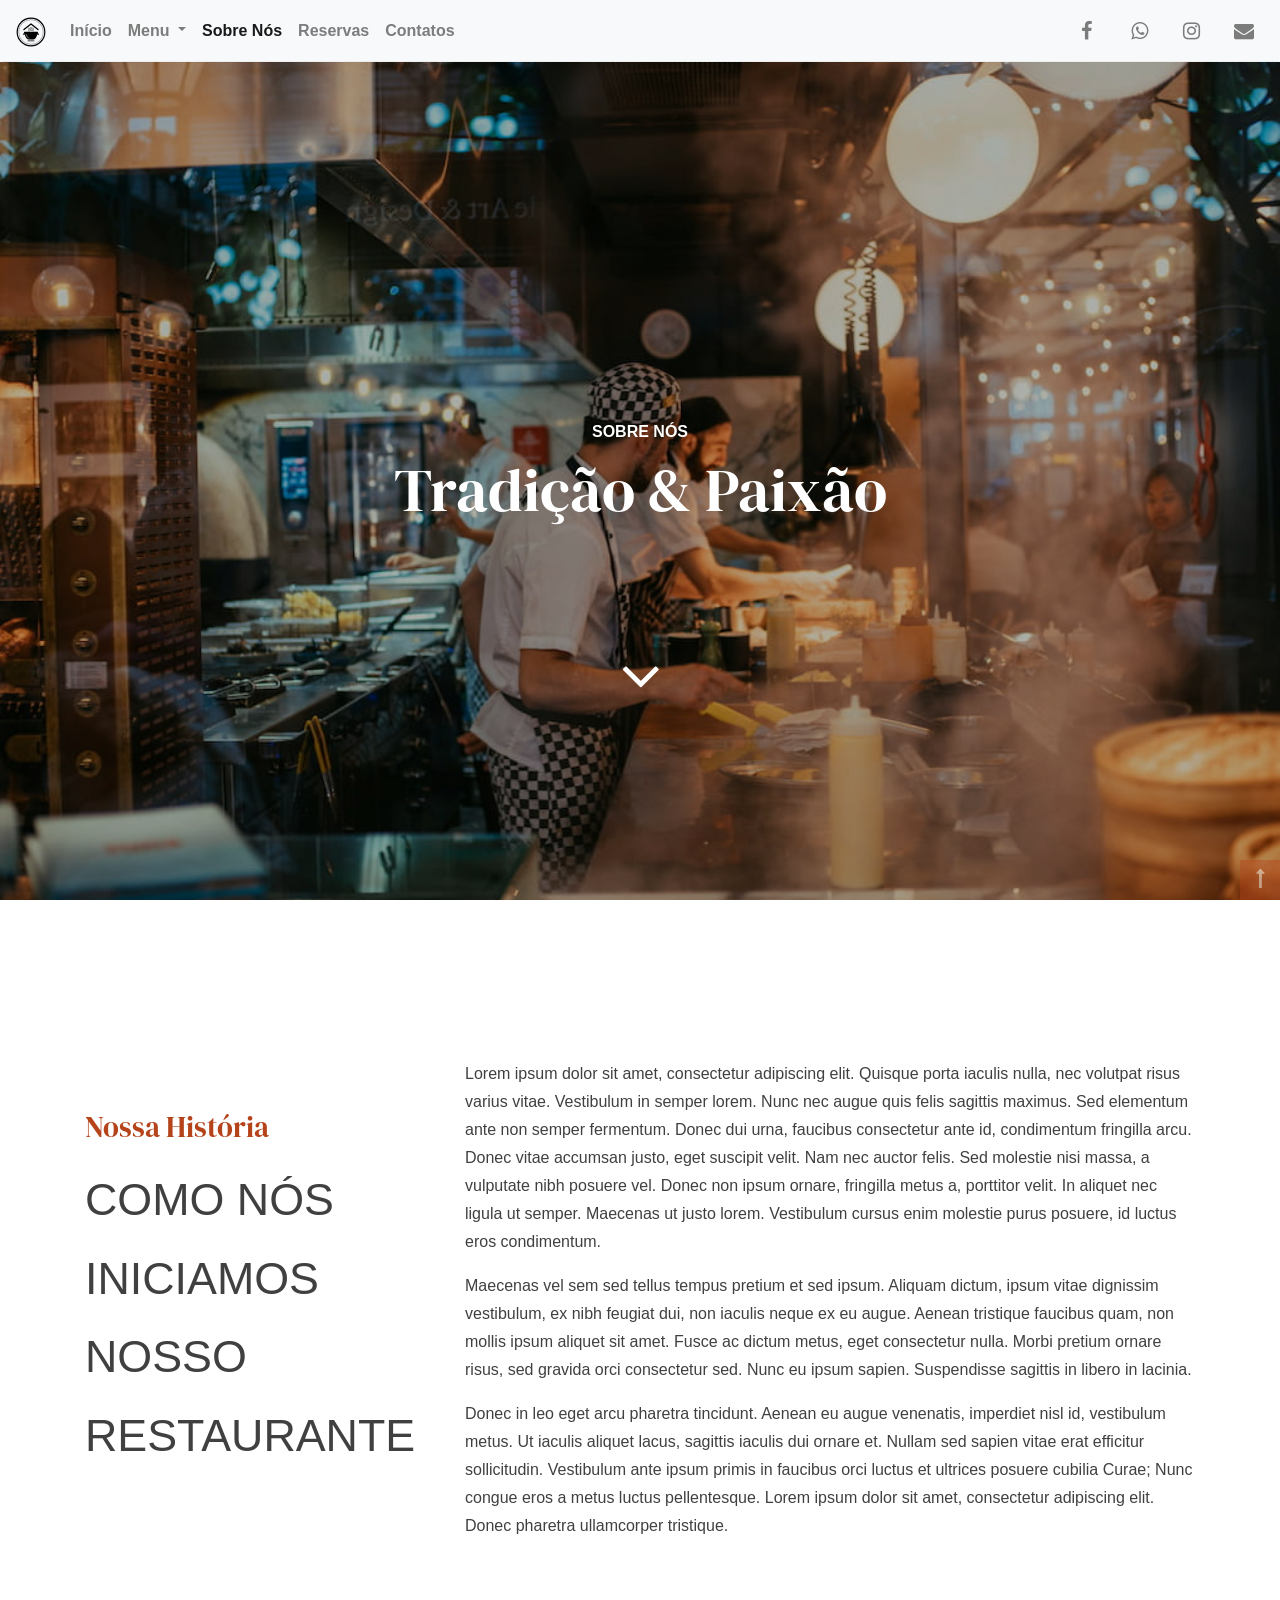
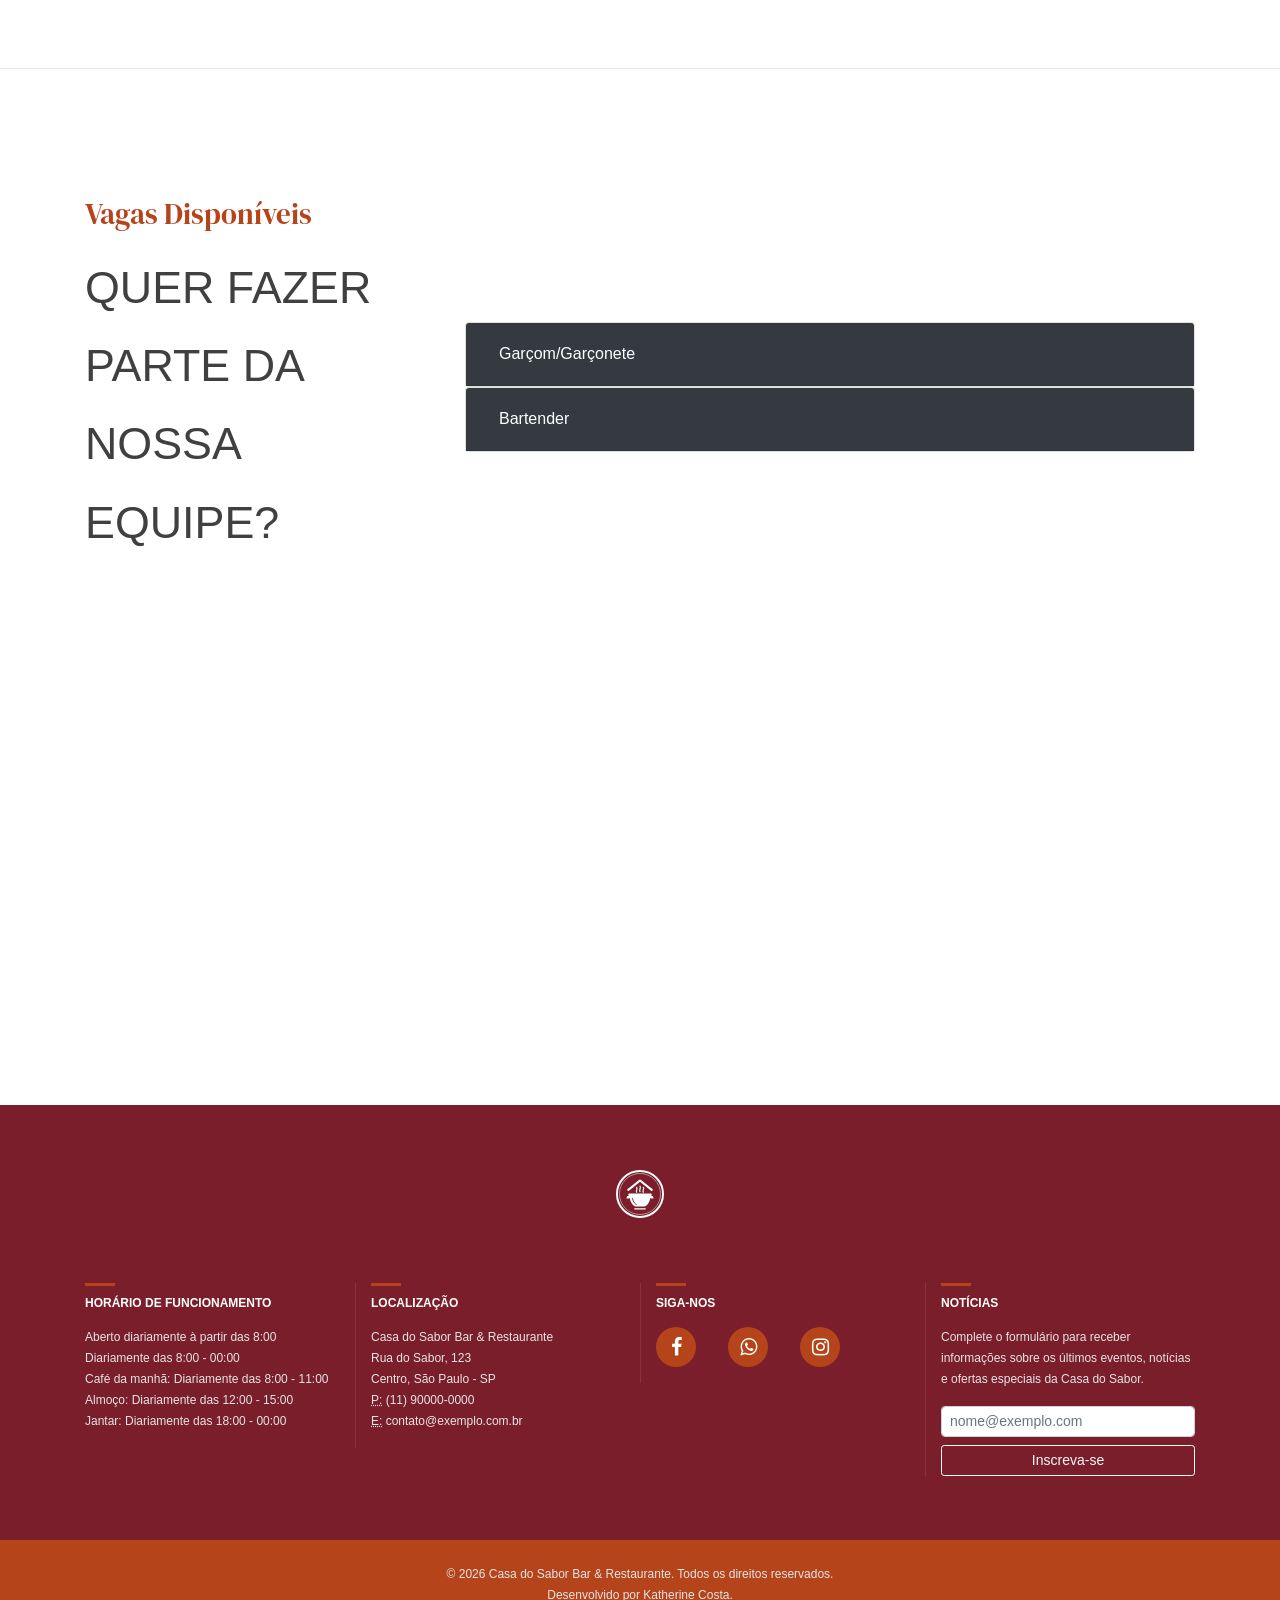
==== pages/about.html @ 22d13a18 "Adding Website Files" ====
<!doctype html>
<html lang="en">
  <head>
    <!-- Required meta tags -->
    <meta charset="utf-8">
    <meta name="viewport" content="width=device-width, initial-scale=1, shrink-to-fit=no">
    <title>Casa do Sabor Bar &amp; Restaurante </title>
    <!-- Web app manifest -->
    <link rel='manifest' href='../manifest.json'>
    <!-- Favicon -->
    <link rel="icon" type="image/png" sizes="32x32" href="../media/brand/favicon-32x32.png">
    <link rel="icon" type="image/svg+xml" href="../media/brand/favicon.svg">
    <link rel="apple-touch-icon" href="../media/brand/apple-touch-icon.png">
    <!-- Font Awesome -->
    <link rel="stylesheet" href="https://cdnjs.cloudflare.com/ajax/libs/font-awesome/4.7.0/css/font-awesome.min.css">
    <!-- Google Fonts -->
    <link href="https://fonts.googleapis.com/css?family=DM+Serif+Display" rel="stylesheet">
    <!-- Bootstrap -->
    <link rel="stylesheet" href="../css/bootstrap.css">
    <!-- Animate.css -->
    <link rel="stylesheet" href="../css/animate.css">
    <!-- Default stylesheet -->
    <link rel="stylesheet" href="../css/main.css">
  </head>
  <body id="top">
    <header>
      <!-- NAVBAR -->
      <nav class="navbar navbar-expand-lg navbar-light bg-light fixed-top">
        <a class="navbar-brand animated pulse" href="../index.html">
          <img src="../media/brand/logo-dark.svg" width="30" height="30" alt="Logo">
        </a>
        <button class="navbar-toggler" type="button" data-toggle="collapse" data-target="#navbarNav" aria-controls="navbarNav" aria-expanded="false" aria-label="Toggle navigation">
          <span class="navbar-toggler-icon"></span>
        </button>
        <div class="collapse navbar-collapse text-center" id="navbarNav">
          <ul class="navbar-nav">
            <li class="nav-item">
              <a class="nav-link" href="../index.html">Início <span class="sr-only">(current)</span></a>
            </li>
            <li class="nav-item dropdown">
              <a class="nav-link dropdown-toggle" href="food.html" id="navbarDropdown" role="button" data-toggle="dropdown" aria-haspopup="true" aria-expanded="false">
                Menu
              </a>
              <div class="dropdown-menu text-center text-lg-left" aria-labelledby="navbarDropdown">
                <a class="dropdown-item" href="food.html">Comidas</a>
                <a class="dropdown-item" href="desserts.html">Sobremesas</a>
                <a class="dropdown-item" href="drinks.html">Bebidas</a>
              </div>
            </li>
            <li class="nav-item active">
              <a class="nav-link" href="about.html">Sobre Nós</a>
            </li>
            <li class="nav-item">
              <a class="nav-link" href="reservations.html">Reservas</a>
            </li>
            <li class="nav-item">
              <a class="nav-link" href="contact.html">Contatos</a>
            </li>
          </ul>
          <div class="ml-auto">
            <a class="nav-social mr-2" href="#"><i class="fa fa-facebook" aria-hidden="true"></i></a>
            <a class="nav-social mr-2" href="#"><i class="fa fa-whatsapp" aria-hidden="true"></i></a>
            <a class="nav-social mr-2" href="#"><i class="fa fa-instagram" aria-hidden="true"></i></a>
            <a class="nav-social" href="mailto:contato@exemplo.com.br"><i class="fa fa-envelope" aria-hidden="true"></i></a>
          </div>
        </div>
      </nav>
    </header>
    <main class="about-main">
      <div class="jumbotron about-jumbotron dark-overlay text-white">
        <img
          sizes="(max-width: 2560px) 100vw, 2560px"
          src="../media/backgrounds/staff.jpg"
          alt=""
          class="about-jumbotron-bg">
        <div class="about-jumbotron-caption">
          <h1 id="title-1" class="special-title-1">SOBRE NÓS</h1>
          <h2 id="title-2" class="special-title-2">Tradição &amp; Paixão</h2>
          <a class="about-arrow animated bounce smooth-scroll" href="#about-history" aria-label="our history"><i class="fa fa-angle-down" aria-hidden="true"></i></a>
        </div>
      </div>
      <div id="about-history" class="container about-history">
        <div class="row d-flex align-items-center">
          <div class="col-md-4 about-history-title">
            <h3>Nossa História</h3>
            <p>COMO NÓS INICIAMOS NOSSO RESTAURANTE</p>
          </div>
          <div id="history-description" class="col-md-8">
            <p>
              Lorem ipsum dolor sit amet, consectetur adipiscing elit. Quisque porta iaculis nulla, nec volutpat risus varius vitae. Vestibulum in semper lorem. Nunc nec augue quis felis sagittis maximus. Sed elementum ante non semper fermentum. Donec dui urna, faucibus consectetur ante id, condimentum fringilla arcu. Donec vitae accumsan justo, eget suscipit velit. Nam nec auctor felis. Sed molestie nisi massa, a vulputate nibh posuere vel. Donec non ipsum ornare, fringilla metus a, porttitor velit. In aliquet nec ligula ut semper. Maecenas ut justo lorem. Vestibulum cursus enim molestie purus posuere, id luctus eros condimentum.
            </p>
            <p>
              Maecenas vel sem sed tellus tempus pretium et sed ipsum. Aliquam dictum, ipsum vitae dignissim vestibulum, ex nibh feugiat dui, non iaculis neque ex eu augue. Aenean tristique faucibus quam, non mollis ipsum aliquet sit amet. Fusce ac dictum metus, eget consectetur nulla. Morbi pretium ornare risus, sed gravida orci consectetur sed. Nunc eu ipsum sapien. Suspendisse sagittis in libero in lacinia.
            </p>
            <p class="mb-0">
              Donec in leo eget arcu pharetra tincidunt. Aenean eu augue venenatis, imperdiet nisl id, vestibulum metus. Ut iaculis aliquet lacus, sagittis iaculis dui ornare et. Nullam sed sapien vitae erat efficitur sollicitudin. Vestibulum ante ipsum primis in faucibus orci luctus et ultrices posuere cubilia Curae; Nunc congue eros a metus luctus pellentesque. Lorem ipsum dolor sit amet, consectetur adipiscing elit. Donec pharetra ullamcorper tristique.
            </p>
          </div>
        </div>
      </div>
      <hr class="about-horizontal-rule">
      <div class="container about-job-openings">
        <div class="row d-flex align-items-center">
          <div class="col-md-4 about-job-openings-title">
            <h3>Vagas Disponíveis</h3>
            <p>QUER FAZER PARTE DA NOSSA EQUIPE?</p>
          </div>
          <div id="job-description" class="col-md-8">
            <div id="accordion">
              <div class="card">
                <div class="card-header bg-dark" id="headingOne">
                  <h5 class="mb-0">
                    <button class="btn btn-link text-white" data-toggle="collapse" data-target="#collapseOne" aria-expanded="true" aria-controls="collapseOne">
                      Garçom/Garçonete
                    </button>
                  </h5>
                </div>
                <div id="collapseOne" class="collapse" aria-labelledby="headingOne" data-parent="#accordion">
                  <div class="card-body">
                    <h5>Responsabilidades</h5>
                    <ul>
                      <li>Recebe os pedidos de refeições dos residentes e serve as refeições de forma correta e eficiente.</li>
                      <li>Entrega pratos aos quartos dos residentes doentes.</li>
                      <li>Prepara as mesas com toalhas e talheres.</li>
                      <li>Reabastece temperos e recipientes de sal e pimenta.</li>
                      <li>Prepara e mantém o balcão de saladas e sobremesas abastecido.</li>
                      <li>Limpa as mesas e cadeiras da sala de refeições e aspira o ambiente.</li>
                      <li>Pode realizar outras tarefas conforme necessário.</li>
                    </ul>
                    <h5>Qualificações</h5>
                    <ul>
                      <li>Graduação no ensino médio ou equivalente.</li>
                      <li>Experiência semelhante é preferível.</li>
                      <li>A capacidade de trabalhar em um ambiente de equipe e trabalhar em turnos flexíveis.</li>
                      <li>Boas habilidades de comunicação e escuta.</li>
                      <li>Habilidade para levantar um mínimo de 15 quilos e permanecer em pé por longos períodos de tempo.</li>
                    </ul>
                  </div>
                </div>
              </div>
              <div class="card">
                <div class="card-header bg-dark" id="headingTwo">
                  <h5 class="mb-0">
                    <button class="btn btn-link text-white collapsed" data-toggle="collapse" data-target="#collapseTwo" aria-expanded="false" aria-controls="collapseTwo">
                      Bartender
                    </button>
                  </h5>
                </div>
                <div id="collapseTwo" class="collapse" aria-labelledby="headingTwo" data-parent="#accordion">
                  <div class="card-body">
                    <h5>Responsabilidades</h5>
                    <ul>
                      <li>Mistura ingredientes como bebidas alcoólicas, refrigerantes, água e sucos de frutas para preparar bebidas alcoólicas e não alcoólicas (30%*).</li>
                      <li>Interage verbalmente com todos os clientes do bar, proporcionando um ambiente amigável e descontraído (20%*).</li>
                      <li>Serve alimentos e bebidas a todos os clientes do bar (15%*).</li>
                      <li>Realiza as tarefas de apoio designadas para a abertura e o fechamento do bar (15%*).</li>
                      <li>Corta frutas e vegetais utilizados como guarnições para as bebidas (5%*).</li>
                      <li>Apresenta as contas aos clientes do bar, fornece o troco correto e/ou realiza as transações necessárias com cartões de pagamento (5%*).</li>
                      <li>Processa os pedidos de alimentos dos funcionários e/ou gerentes (5%*).</li>
                      <li>Encaminha os pedidos de alimentos para a cozinha por meio do sistema informatizado de registro e ponto de venda (5%).</li>
                    </ul>
                    <h5>Qualificações</h5>
                    <ul>
                      <li>Capaz de operar liquidificadores, máquinas de bebidas congeladas e outros equipamentos de bar.</li>
                      <li>Permanece em pé durante todo o turno de trabalho.</li>
                      <li>Capaz de limpar mesas, pernas de mesas, coletar detritos do chão e limpar assentos de mesa em todas as áreas do restaurante.</li>
                      <li>Transporta prateleiras e caixas de vidro com até 15kg (como uma caixa de cerveja) até 15 vezes por turno.</li>
                      <li>Leitura, escrita, matemática básica e habilidades de comunicação verbal são necessárias.</li>
                    </ul>
                  </div>
                </div>
              </div>
            </div>
          </div>
        </div>
      </div>
      
      <!-- GOOGLE MAP -->
      <div id="googleMapContainer" class="homepage-google-map">
        <iframe title="Our location on Google My Maps" class="google-map" src="https://www.google.com/maps/embed?pb=!1m18!1m12!1m3!1d14630.61202062715!2d-46.64863273233676!3d-23.544979639628664!2m3!1f0!2f0!3f0!3m2!1i1024!2i768!4f13.1!3m3!1m2!1s0x94ce5853d96a1441%3A0xebba5cad95ff31bb!2sZona%20Central%20de%20S%C3%A3o%20Paulo%20-%20Rep%C3%BAblica%2C%20S%C3%A3o%20Paulo%20-%20SP%2C%2001037-010!5e0!3m2!1spt-BR!2sbr!4v1790630411864!5m2!1spt-BR!2sbr"></iframe>
      </div>

    </main>

    <footer class="page-footer">
      <div class="container">
        <a class="navbar-brand animated pulse d-block text-center m-0 p-0" href="#">
          <img src="../media/brand/logo-light.svg" width="50" height="50" alt="Logo">
        </a>
        <div class="row">
          <div class="col-md-3">
            <h5 class="page-footer-title">HORÁRIO DE FUNCIONAMENTO</h5>
            <p class="mb-0">Aberto diariamente à partir das 8:00</p> 
            <p class="mb-0">Diariamente das 8:00 - 00:00</p> 
            <p class="mb-0">Café da manhã: Diariamente das 8:00 - 11:00</p> 
            <p class="mb-0">Almoço: Diariamente das 12:00 - 15:00</p>
            <p>Jantar: Diariamente das 18:00 - 00:00</p>
          </div>
          <div class="col-md-3 h-100 border-left-custom">
            <h5 class="page-footer-title mt-3 mt-md-0">LOCALIZAÇÃO</h5>
            <address>
              Casa do Sabor Bar &amp; Restaurante<br>
              Rua do Sabor, 123<br>
              Centro, São Paulo - SP<br>
              <abbr title="Phone">P:</abbr> (11) 90000-0000<br>
              <abbr title="Email">E:</abbr> contato@exemplo.com.br
            </address>
          </div>
          <div class="col-md-3 h-100 border-left-custom">
            <h5 class="page-footer-title mt-3 mt-md-0">SIGA-NOS</h5>
            <div class="mb-3">
              <a class="footer-social" href="#" aria-label="facebook"><i class="fa fa-facebook" aria-hidden="true"></i></a>
              <a class="footer-social" href="#" aria-label="whatsapp"><i class="fa fa-whatsapp" aria-hidden="true"></i></a>
              <a class="footer-social" href="#" aria-label="instagram"><i class="fa fa-instagram" aria-hidden="true"></i></a>
            </div>
          </div>
          <div class="col-md-3 h-100 border-left-custom">
            <h5 class="page-footer-title mt-3 mt-md-0">NOTÍCIAS</h5>
            <p>
              Complete o formulário para receber informações sobre os últimos eventos,
              notícias e ofertas especiais da Casa do Sabor.
            </p>
            <form id="newsletter-form">
              <label class="sr-only" for="formEmail">E-mail</label>
              <input type="email" class="form-control form-control-sm rounded" id="formEmail" placeholder="nome@exemplo.com">
              <button type="submit" class="btn btn-sm btn-outline-light btn-block mt-2">Inscreva-se</button>
            </form>
          </div>
        </div>
      </div>
      <div class="page-footer-copyright container-fluid text-center">
        © 2026 Casa do Sabor Bar &amp; Restaurante. Todos os direitos reservados.<br>
        Desenvolvido por Katherine Costa.
      </div>
    </footer>
    <a id="back-to-top" class="back-to-top smooth-scroll" href="#top">
      <i class="fa fa-long-arrow-up" aria-hidden="true"></i>
    </a>
    <!-- jQuery -->
    <script
      src="https://code.jquery.com/jquery-3.3.1.min.js"
      integrity="sha256-FgpCb/KJQlLNfOu91ta32o/NMZxltwRo8QtmkMRdAu8="
      crossorigin="anonymous">
    </script>
    <!-- Bootstrap -->
    <script 
      src="https://maxcdn.bootstrapcdn.com/bootstrap/4.0.0/js/bootstrap.min.js" 
      integrity="sha384-JZR6Spejh4U02d8jOt6vLEHfe/JQGiRRSQQxSfFWpi1MquVdAyjUar5+76PVCmYl" 
      crossorigin="anonymous">
    </script>
    <script src="../js/site.js"></script>
    <script src="../js/about-animations.js"></script>
  </body>
</html>
---- css/main.css ----
/*
 * GLOBAL
 */
:root { 
  --bg-color: #FFF6E6 !important;
  --main-bg-color: #7B1E2B;
  --secondary-bg-color: #B5441B;
  --secondary-bg-dark: #913616; /* banner fold shade */
  --secondary-bg-darker: #481B0B; /* banner tail shade */
  --highlight: #B5441B; 
  --hover: #8E3414; 
}

html {
  font-size: 1rem;
}

body {
  font-size: 1rem;
  color: #404040;
  line-height: 1.75;
  font-family: -apple-system, BlinkMacSystemFont, "Segoe UI", Roboto, Oxygen-Sans, Ubuntu, Cantarell, "Helvetica Neue", sans-serif;
  font-weight: 400;
  padding-top: 62px;
}

label {
  font-weight: 700;
}

.homepage-google-map {
  height: 400px;
  overflow: hidden;
}

.google-map {
  height: 446px;
  width: 100%;
  position: relative;
  top: -46px;
  pointer-events: none;
  outline: none;
  border: none;
}

.google-map.enable-zoom-scrolling {
  pointer-events: auto;
}

/* Google map sidebar */
#featurecardPanel > div > div > div.qqvbed-tJHJj {
  background-color: var(--highlight) !important;
}

input, textarea {
  border-radius: 0 !important;
}

a, a:hover {
  color: inherit;
}

.back-to-top {
  display: none;
  position: fixed;
  z-index: 1;
  bottom: 0;
  right: 0;
  margin: 0 auto;
  width: 40px;
  height: 40px;
  background-color: var(--highlight);
  transition: all 0.3s ease-in-out;
  opacity: 0.5;
  text-align: center;
  line-height: 40px;
}

.back-to-top:hover {
  background-color: var(--hover);
  opacity: 1;
}

.back-to-top i {
  color: #fff;
  font-size: 20px;
}

/* 
 * HELPER CLASSES
 */

.special-title-1 {
  margin-bottom: .8rem;
  font-size: 1rem;
  font-weight: 700;
}

.special-title-2 {
  font-family: 'DM Serif Display', serif;
  margin-bottom: 2.8rem;
  font-size: 2.8rem;
}

.banner {
  font-size: 18px;
  font-weight: 700;
  color: #fff;
  line-height: 60px;
  position: relative;
  margin: 0 auto;
  display: block;
  width: 235px;
  height: 60px;
  border: 1px solid var(--secondary-bg-dark);
  text-align: center;
  color: #fff;
  background: var(--secondary-bg-color);
  border-radius: 4px;
  box-shadow: 0 0 30px rgba(0,0,0,.15) inset, 0 6px 10px rgba(0,0,0,.15);
}

.banner::before, .banner::after {
  content: '';
  position: absolute;
  z-index: -1;
  left: -37px;
  top: 24px;
  display: block;
  width: 60px;
  height: 0px;
  border: 30px solid var(--secondary-bg-color);
  border-right: 20px solid var(--secondary-bg-darker);
  border-bottom-color: var(--secondary-bg-dark);
  border-left-color: transparent;
  transform: rotate(-5deg);
}

.banner::after {
  left: auto;
  right: -37px;
  border-left: 20px solid var(--secondary-bg-darker);
  border-right: 30px solid transparent;
  transform: rotate(5deg);
}

.box-shadow {
  box-shadow: 0 0.28rem 0.78rem rgba(0, 0, 0, .05);
}

/*
 * NAVBAR
 */

.navbar {
  box-shadow: 0 2px 2px -2px rgba(0,0,0,.2);
}

.nav-link, .dropdown-item {
  font-weight: 700;
}

.dropdown-item.active, .dropdown-item:active {        /* added */
  background-color: var(--highlight);                 /* added: terracotta instead of Bootstrap blue #007bff */
  color: #fff;                                        /* added */
}

/*
 * COVER
 */

 .cover .carousel-item > img {
  min-width: 100%;
  height: calc(100vh - 62px);
  object-fit: cover;
}

.cover .carousel-caption {
  bottom: initial;
  top: 50%;
  transform: translateY(-50%);
  color: #fff;
}

.cover .carousel-caption > a {
  border-radius: 0;
}

.dark-overlay::after {
  content: ' ';
  width: 100%;
  height: 100%;
  background: #000;
  opacity: 0.3;
  position: absolute;
  left: 0;
  top: 0;
}

.brand-title {
  font-family: 'DM Serif Display', serif; /*changed: was 'Federicka the Great', cursive */
  /* font size = min font size + (max font size - min font size) * (100vw - min viewport size) / (max viewport size - min viewport size) */
  font-size: calc(50px + (120 - 50) * (100vw - 320px)/(2560 - 320));
}

.brand-description {
  /* font size = min font size + (max font size - min font size) * (100vw - min viewport size) / (max viewport size - min viewport size) */
  font-size: calc(16px + (40 - 16) * (100vw - 320px)/(2560 - 320));
}

/*
 * HOMEPAGE-MENU
 */
.homepage-menu {
  padding-top: 8rem;
  padding-bottom: 8rem;
}

.homepage-menu-description {
  margin-top: 2.8rem;
}

.homepage-desserts, .homepage-drinks {
  margin-top: 8rem;
}

/* 
 * HOMEPAGE-ABOUT-US
 */

.homepage-about-us {
  overflow: hidden;
  position: relative;
  background-color: var(--main-bg-color); /* changed, its was #001F40 */
}

.homepage-about-us-bg {
  position: absolute;
  top: 0;
  left: 0;
  min-width: 100%;
  object-fit: cover;
  height: 100%;
}

.homepage-about-us-caption {
  text-align: center;
  position: relative;
  margin: 8rem 1rem;
  z-index: 1;
}

.homepage-about-us-description {
  max-width: 50em;
  margin: 0 auto 2.8rem;
}

/* 
 * HOMEPAGE-SPECIALS & EVENTS
 */

.homepage-special-offers {
  padding-top: 8rem;
  padding-bottom: 8rem;
}

.homepage-special-offers .card-img-top {
  aspect-ratio: 3/2;
  object-fit: cover;
}

.card-2, .card-3 {
  margin-top: 2.8rem;
}

.top-right {
  position: absolute;
  top: 8px;
  right: 16px;
}

/* 
 * HOMEPAGE-TESTIMONIALS
 */

.homepage-testimonials {
  overflow: hidden;
  position: relative;
  background-color: var(--main-bg-color); /* changed, it was #001F40 */
  color: #fff;
}

.homepage-testimonials-bg {
  position: absolute;
  top: 0;
  left: 0;
  min-width: 100%;
  object-fit: cover;
  height: 100%;
}

.homepage-testimonials-caption {
  position: relative;
  margin: 8rem 1rem;
  z-index: 1;
}

.homepage-testimonials-caption img.rounded-circle {  
  aspect-ratio: 1 / 1;                               
  object-fit: cover; 
  max-width: 190px;
}
.homepage-testimonials blockquote {
  max-width: 50em;
  margin: 2.8rem auto 0 auto;
}

.homepage-testimonials blockquote footer {
  color: #e6e6e6;
}

.homepage-testimonials blockquote footer a {
  color: #fff;
  text-decoration: underline;
}

.homepage-testimonials blockquote footer a:hover {
  text-decoration: none;
}

/* 
 * FOOTER
 */

.page-footer {  
  color: #E5E5E5;
  padding-top: 4rem;
  font-size: 0.75rem;
  text-align: center;
  background: var(--main-bg-color);
  line-height: 1.75;
}

.page-footer > .container {
  padding-bottom: 4rem;
}

.page-footer .row {
  padding-top: 4rem;
}

.page-footer-title {
  font-size: .75rem;
  font-weight: 700;
  color: #fff;
  margin-bottom: 1rem;
}

.border-left-custom {
  border-left: none;
}

.page-footer-copyright {
  position: relative;
  z-index: 2;
  background: var(--secondary-bg-color);
  padding-top: 1.5rem;
  padding-bottom: 1.5rem;
}

.page-footer a {
  text-decoration: underline;
}

.page-footer a:hover {
  text-decoration: none;
}

/* 
 * NAVBAR SOCIAL
 */

.nav-social {
  display: inline-block;
  width: 40px;
  height: 40px;
  line-height: 43px;
  transition: all 0.3s ease-in-out;
}

.nav-social:hover {
  transform: scale(1.1) rotate(360deg);
}

.nav-social i {
  font-size: 20px;
  transition: all 0.3s ease-in-out;
  color: rgba(0, 0, 0, .5);
}

.nav-social i:hover {
  color: rgba(0, 0, 0, .7);
}

/*
 * FOOTER SOCIAL
 */
.footer-social {
  display: inline-block;
  width: 40px;
  height: 40px;
  background-color: var(--highlight);
  transition: all 0.3s ease-in-out;
  text-align: center;
  line-height: 47px;
  border-radius: 50%;
}

.footer-social:hover {
  background-color: var(--hover);
  transform: scale(1.1) rotate(360deg);
}

.footer-social i {
  color: #fff;
  font-size: 20px;
}

.footer-social:not(:first-child) {
  margin-left: 2.8rem;
}

/* 
 * CONTACT SOCIAL
 */

 .contact-social {
  display: inline-block;
  width: 40px;
  height: 40px;
  line-height: 43px;
}

.contact-social i {
  font-size: 20px;
  color: rgba(255, 255, 255, 1);
  transition: all 0.3s ease-in-out;
}

.contact-social i:hover {
  transform: scale(1.1) rotate(360deg);
}

/* 
 * ABOUT
 */

 .about-jumbotron {
  text-align: center;
  overflow: hidden;
  position: relative;
  background-color: var(--main-bg-color);
  border-radius: 0%;
  height:  calc(100vh - 62px);
}

.about-jumbotron-bg {
  position: absolute;
  top: 0;
  left: 0;
  width: 100%;
  object-fit: cover;
  height: 100%;
  z-index: 0;
}

.about-jumbotron-caption {
  position: absolute;
  z-index: 1;
  top: 50%;
  left: 50%;
  margin-right: -50%;
  transform: translate(-50%, -50%);
}

.about-jumbotron h2 {
  margin-bottom: .8rem;
}

.about-arrow {
  display: inline-block;
  width: 50px;
  height: 50px;
  position: absolute;
  bottom: -160px;
  left: calc(50% - 25px);
}

.about-arrow .fa-angle-down {
  line-height: 50px;
  font-size: 4em !important;
  transition: all 0.3s ease-in-out;
}

.about-history {
  padding-top: 8rem;
  padding-bottom: 8rem;
}

.about-history-title h3, .about-job-openings-title h3 {
  font-family: 'DM Serif Display', serif;
  margin-bottom: 1rem;
  color: var(--highlight);
  font-size: 1.8rem;
}

.about-history-title p, .about-job-openings-title p {
  font-size: 2.8rem;
}

.about-horizontal-rule {
  margin-top: 0;
  margin-bottom: 0;
}

.about-job-openings {
  padding-top: 8rem;
  padding-bottom: 8rem;
}

/* 
 * RESERVATIONS
 */

.reservations-description {
  text-align: center;
  padding-top: 8rem;
  padding-bottom: 8rem;
  max-width: 50em;
}

.reservations-form {
  overflow: hidden;
  position: relative;
  background-color: var(--main-bg-color);
}

.reservations-form-bg {
  position: absolute;
  top: 0;
  left: 0;
  min-width: 100%;
  object-fit: cover;
  height: 100%;
}

.reservations-form > form {
  position: relative;
  z-index: 1;
  color: #fff;
  max-width: 50em;
  margin-top: 0;
  padding-top: 8rem;
  padding-bottom: 8rem;
}

.reservations-form ::placeholder {
  color: #d9d9d9 !important;
}

.reservations-form form {
  max-width: 50em;
  margin: 0 auto;
}

.reservations-form label {
  color: white;
}

.reservations-form input, .reservations-form textarea {
  background: none !important;
  border: 3px solid white !important;
  color: #d9d9d9 !important;
}

.reservations-form input:focus, .reservations-form textarea:focus {   /* added */
  box-shadow: 0 0 0 0.2rem rgba(181, 68, 27, 0.5);                     /* added: terracotta glow */
}
 
/* 
 * CONTACT
 */

.contact-directions {
  text-align: center;
  padding-top: 8rem;
  padding-bottom: 8rem;
  max-width: 50em;
}

.contact-directions > dl > dt:nth-child(3) {
  margin-top: 2.8rem;
}

.contact-horizontal-rule {
  margin-top: 0;
  margin-bottom: 0;
}

.contact-information-wrapper {
  overflow: hidden;
  position: relative;
  background-color: var(--main-bg-color);
}

.contact-information-wrapper-bg {
  position: absolute;
  top: 0;
  left: 0;
  min-width: 100%;
  object-fit: cover;
  height: 100%;
}

.contact-information {
  position: relative;
  z-index: 1;
  color: #fff;
  max-width: 50em;
  margin-top: 0;
  padding-top: 8rem;
  padding-bottom: 8rem;
}

.contact-form ::placeholder {
  color: rgba(255, 255, 255, .7) !important;
}

.contact-form label {
  color: #fff;
}

.contact-form input, .contact-form textarea {
  background: none !important;
  border: 3px solid #fff !important;
  color: rgba(255, 255, 255, 1);
}

.contact-form input:focus, .contact-form textarea:focus {
  color: rgba(255, 255, 255, 1);
  box-shadow: 0 0 0 0.2rem rgba(181, 68, 27, 0.5);   /* added: terracotta glow instead of Bootstrap blue */
}

.contact-details {
  border: none;
  margin-top: 2.8rem;
}

.contact-details h6 {
  font-weight: 700;
}

/*
 * FOOD MENU
 */

.food-jumbotron {
  text-align: center;
  overflow: hidden;
  position: relative;
  background-color: var(--main-bg-color);
  border-radius: 0%;
  height:  calc(100vh - 62px);
}

.food-jumbotron-bg {
  position: absolute;
  top: 0;
  left: 0;
  min-width: 100%;
  object-fit: cover;
  height: 100%;
}

.food-jumbotron-caption {
  position: absolute;
  z-index: 1;
  top: 50%;
  left: 50%;
  margin-right: -50%;
  transform: translate(-50%, -50%);
}

.menu-icon {
  max-width: 45px; 
}

.menu-icon-text {
  display: none;
}

.food-jumbotron h1 {
  margin-bottom: 2.8rem;
}

.food-category {
  padding-top: 8rem;
}

.food-category h2 {
  margin-bottom: 2.8rem;
}

.menu-item {
  padding: 2.8rem 0;
}

.food-image {
  margin-bottom: 2.8rem;
  text-align: center;
}

.food-image img {
  object-fit: cover;
  width: 150px;
  height: 150px; 
}

.food-title {
  font-size: 1rem;
  font-weight: 700;
  margin-bottom: 1rem;
}

.food-title:before {
  position: absolute;
  top: 12px;
  left: 20px;
  right: 20px;
  height: 1px;
  border-top: 2px dotted rgba(0,0,0,1);
  display: block;
  content: '';
}

.food-name {
  position: relative;
  padding-right: 15px;
  background: #fff;
}

.food-price {
  position: relative;
  padding-left: 15px;
  background: #fff;
}

.food-ingredients {
  margin-bottom: 0;
}

.food-horizontal-rule {
  margin: 0;
}

/*
 * DRINKS MENU
 */

.drinks-jumbotron {
  text-align: center;
  overflow: hidden;
  position: relative;
  background-color: var(--main-bg-color);
  border-radius: 0%;
  height:  calc(100vh - 62px);
}

.drinks-jumbotron-bg {
  position: absolute;
  top: 0;
  left: 0;
  min-width: 100%;
  object-fit: cover;
  height: 100%;
}

.drinks-jumbotron-caption {
  position: absolute;
  z-index: 1;
  top: 50%;
  left: 50%;
  margin-right: -50%;
  transform: translate(-50%, -50%);
}

.drinks-jumbotron h1 {
  margin-bottom: 2.8rem;
}

.drinks-descriptions {
  max-width: 50em;
}

.drink-category {
  padding-top: 8rem;
}

.drink-category h2 {
  margin-bottom: 2.8rem;
}

.drink-title {
  font-size: 1rem;
  font-weight: 700;
  margin-bottom: 1rem;
  position: relative;
}

.drink-title:before {
  position: absolute;
  top: 12px;
  left: 20px;
  right: 20px;
  height: 1px;
  border-top: 2px dotted rgba(0,0,0,1);
  display: block;
  content: '';
}

.drink-name {
  position: relative;
  padding-right: 15px;
  background: #fff;
}

.drink-price {
  position: relative;
  padding-left: 15px;
  background: #fff;
}

.drink-ingredients {
  margin-bottom: 0;
}

.drink-horizontal-rule {
  margin: 0;
}

/*
 * DESSERTS MENU
 */

.desserts-jumbotron {
  text-align: center;
  overflow: hidden;
  position: relative;
  background-color: var(--main-bg-color);
  border-radius: 0%;
  height:  calc(100vh - 62px);
}

.desserts-jumbotron-bg {
  position: absolute;
  top: 0;
  left: 0;
  width: 100%;
  object-fit: cover;
  height: 100%;
  z-index: 0;
}

.desserts-jumbotron-caption {
  position: absolute;
  z-index: 1;
  top: 50%;
  left: 50%;
  margin-right: -50%;
  transform: translate(-50%, -50%);
}

.desserts-jumbotron h1 {
  margin-bottom: 0; /* changed, it was 2.8rem */
}

.desserts-descriptions {
  max-width: 50em;
}

.dessert-category {
  padding-top: 8rem;
}

.dessert-category h2 {
  margin-bottom: 2.8rem;
}

.dessert-image img {
  object-fit: cover;
  width: 150px;
  height: 150px; 
}

.dessert-image {
  margin-bottom: 2.8rem;
  text-align: center;
}

.dessert-title {
  font-size: 1rem;
  font-weight: 700;
  margin-bottom: 1rem;
}

.dessert-title:before {
  position: absolute;
  top: 12px;
  left: 20px;
  right: 20px;
  height: 1px;
  border-top: 2px dotted rgba(0,0,0,1);
  display: block;
  content: '';
}

.dessert-name {
  position: relative;
  padding-right: 15px;
  background: #fff;
}

.dessert-price {
  position: relative;
  padding-left: 15px;
  background: #fff;
}

.dessert-ingredients {
  margin-bottom: 0;
}

.dessert-horizontal-rule {
  margin: 0;
}

/*
 * MEDIA QUERIES
 */

/* Small devices (phones, 576px and up) */
@media (min-width: 576px) {
  .menu-icon-text {
    display: block;
  }
}
 
/* Medium devices (tablets, 768px and up) */
@media (min-width: 768px) {
  .homepage-desserts, .homepage-drinks {
    margin-top: 0;
  }

  .card-2, .card-3 {
    margin-top: 0;
  }

  .desserts, .drinks, .contact-details {
    margin-top: 0;
  }

  .menu-icon {
    max-width: 60px; 
  }

  .contact-details {
    border-left: 1px solid rgba(255, 255, 255, 1);
  }

  .border-left-custom {
    border-left: 1px solid rgba(255, 255, 255, 0.1) !important;
  }

  .page-footer {
    text-align: left;
  }

  .page-footer input:focus {                           /* added */
  border-color: var(--highlight);                    /* added: terracotta border instead of Bootstrap blue #80bdff */
  box-shadow: 0 0 0 0.2rem rgba(181, 68, 27, 0.5);   /* added: terracotta glow instead of Bootstrap blue */
  }

  .page-footer-title::before {
    content: '';
    width: 30px;
    border-top: var(--highlight);
    border-top-style: solid;
    border-top-width: 3px;
    display: block;
    margin-bottom: 10px;
  }

  .footer-title-h5::before {
    content: '';
    display: block;
    width: 30px;
    border-top: 3px solid var(--highlight);
    margin-bottom: .8rem;
  }

  .page-footer .row {
    padding-left: initial;
    padding-right: initial;
  }

  .footer-social:not(:first-child) {
    margin-left: 0.7rem;
  }
  
  .food-image {
    margin-bottom: 0;
  }

  .dessert-image {
    margin-bottom: 0;
  }

  .special-title-2 {
    font-size: 3.8rem;
  }
}

/* Large devices (desktops, 992px and up) */
@media (min-width: 992px) {
  .footer-social:not(:first-child) {
    margin-left: 1.8rem;
  }
}

/* Phones - Landscape Mode */
@media only screen and (min-width: 560px) and (max-width: 850px) and (orientation: landscape) { 
  .food-jumbotron h1, .desserts-jumbotron h1, .drinks-jumbotron h1 {
    margin-bottom: 1rem;
    font-size: 25px;
  }
  .about-arrow {
    display: none;
  }
}
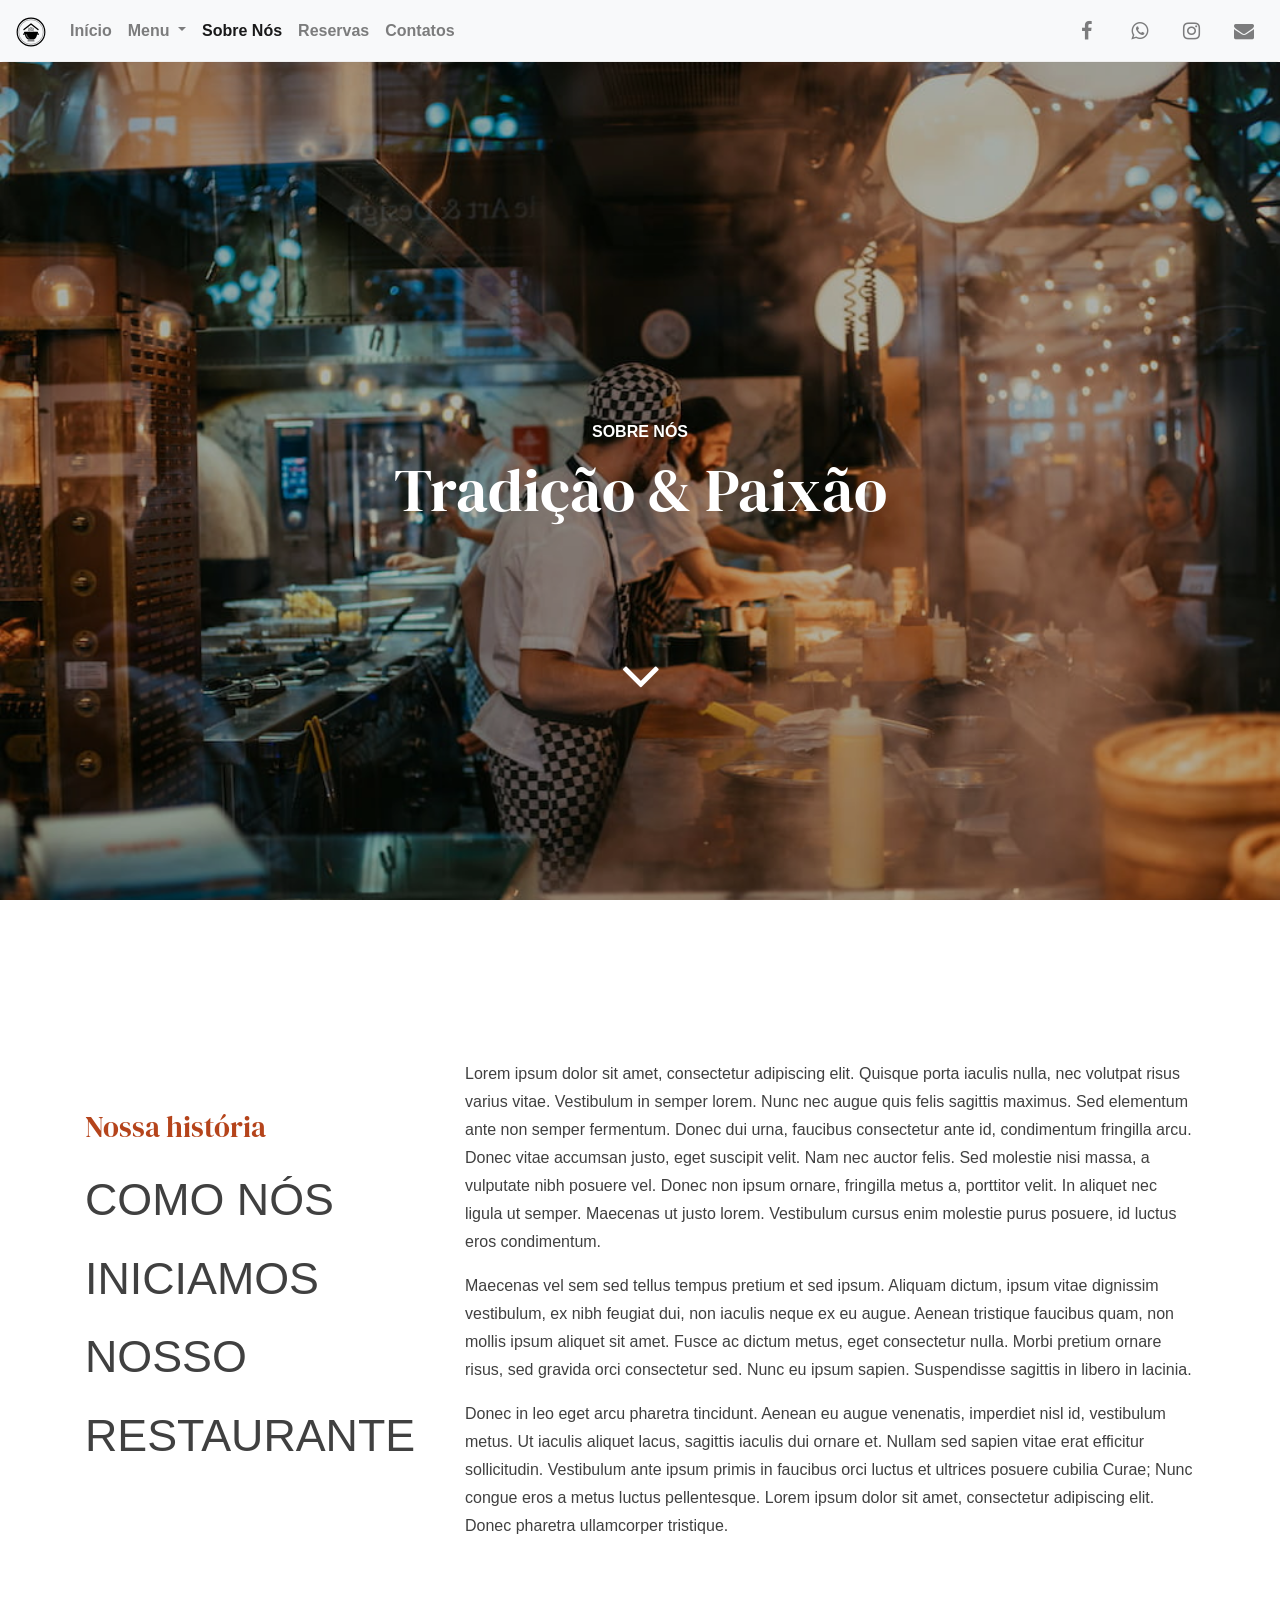
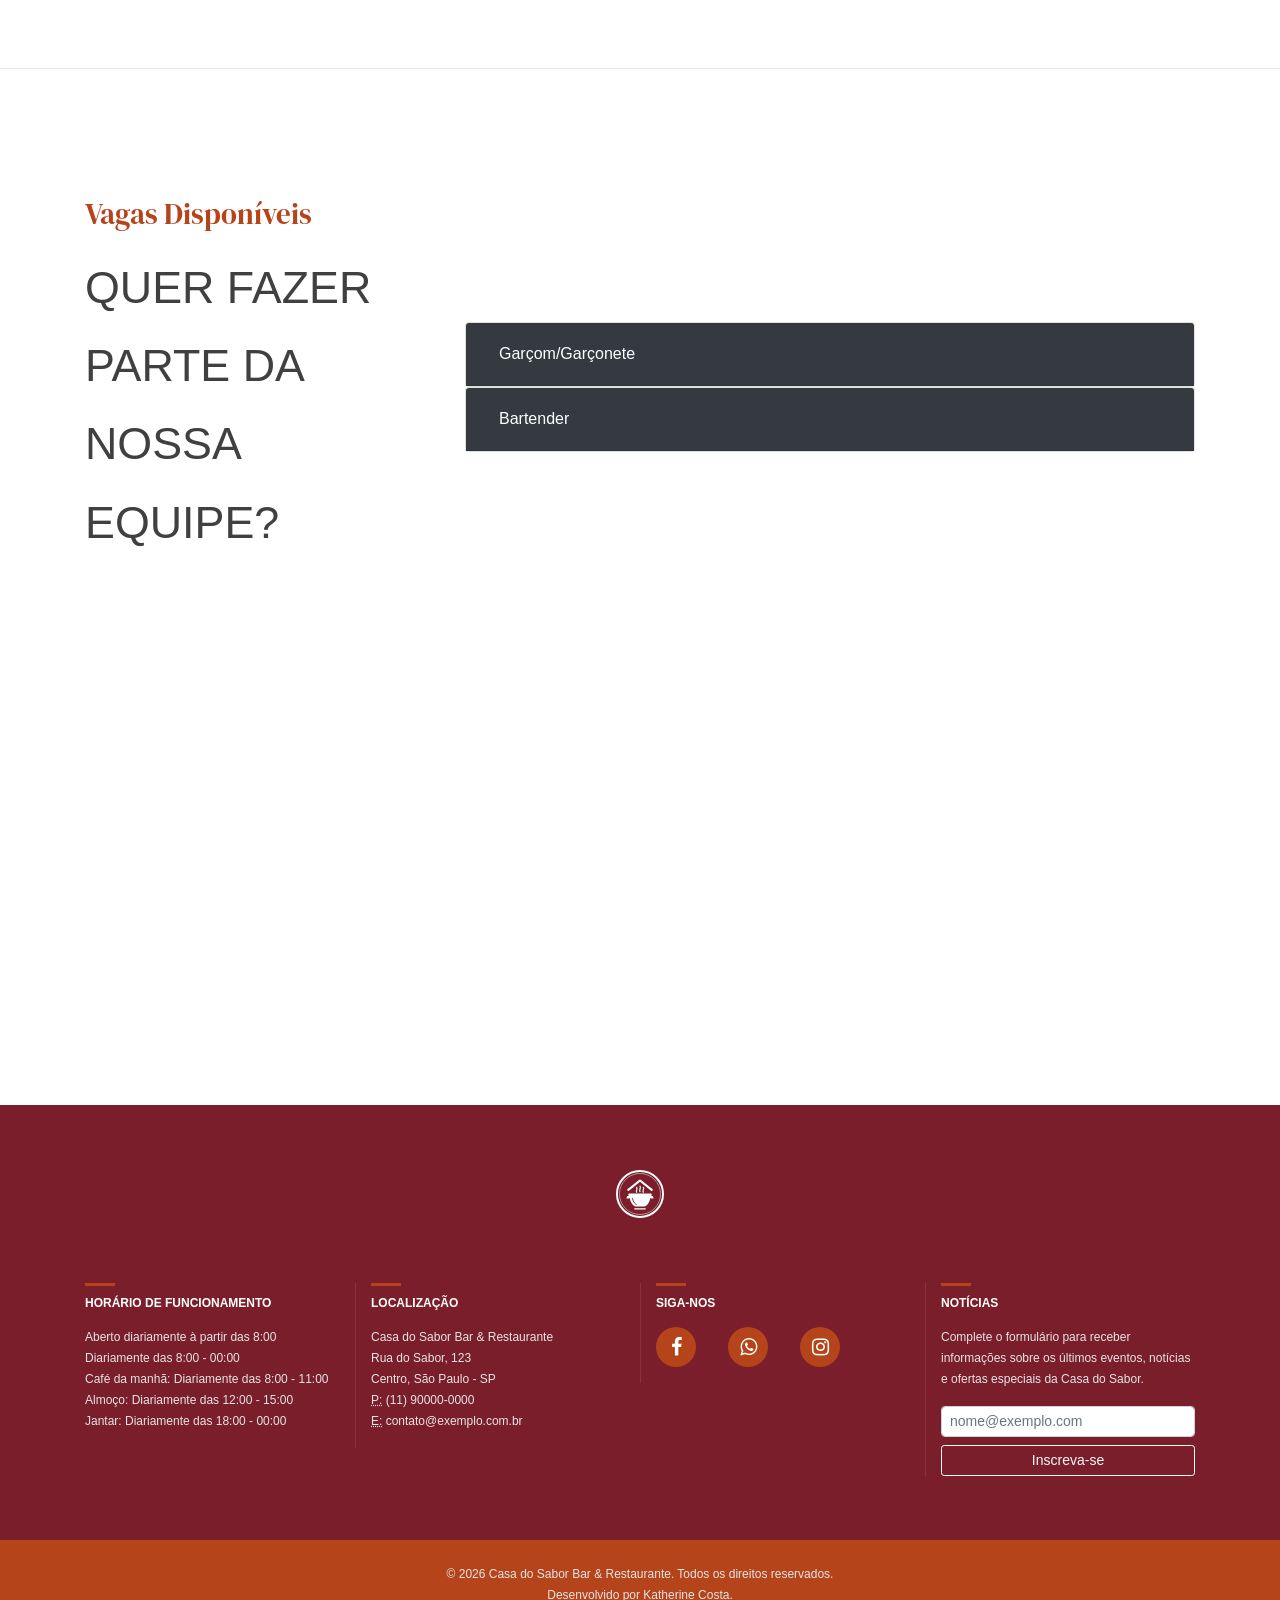
==== commit fe3f64c8: "Fixed text about.html & reservations.html" ====
--- a/pages/about.html
+++ b/pages/about.html
@@ -82,7 +82,7 @@
       <div id="about-history" class="container about-history">
         <div class="row d-flex align-items-center">
           <div class="col-md-4 about-history-title">
-            <h3>Nossa História</h3>
+            <h3>Nossa história</h3>
             <p>COMO NÓS INICIAMOS NOSSO RESTAURANTE</p>
           </div>
           <div id="history-description" class="col-md-8">
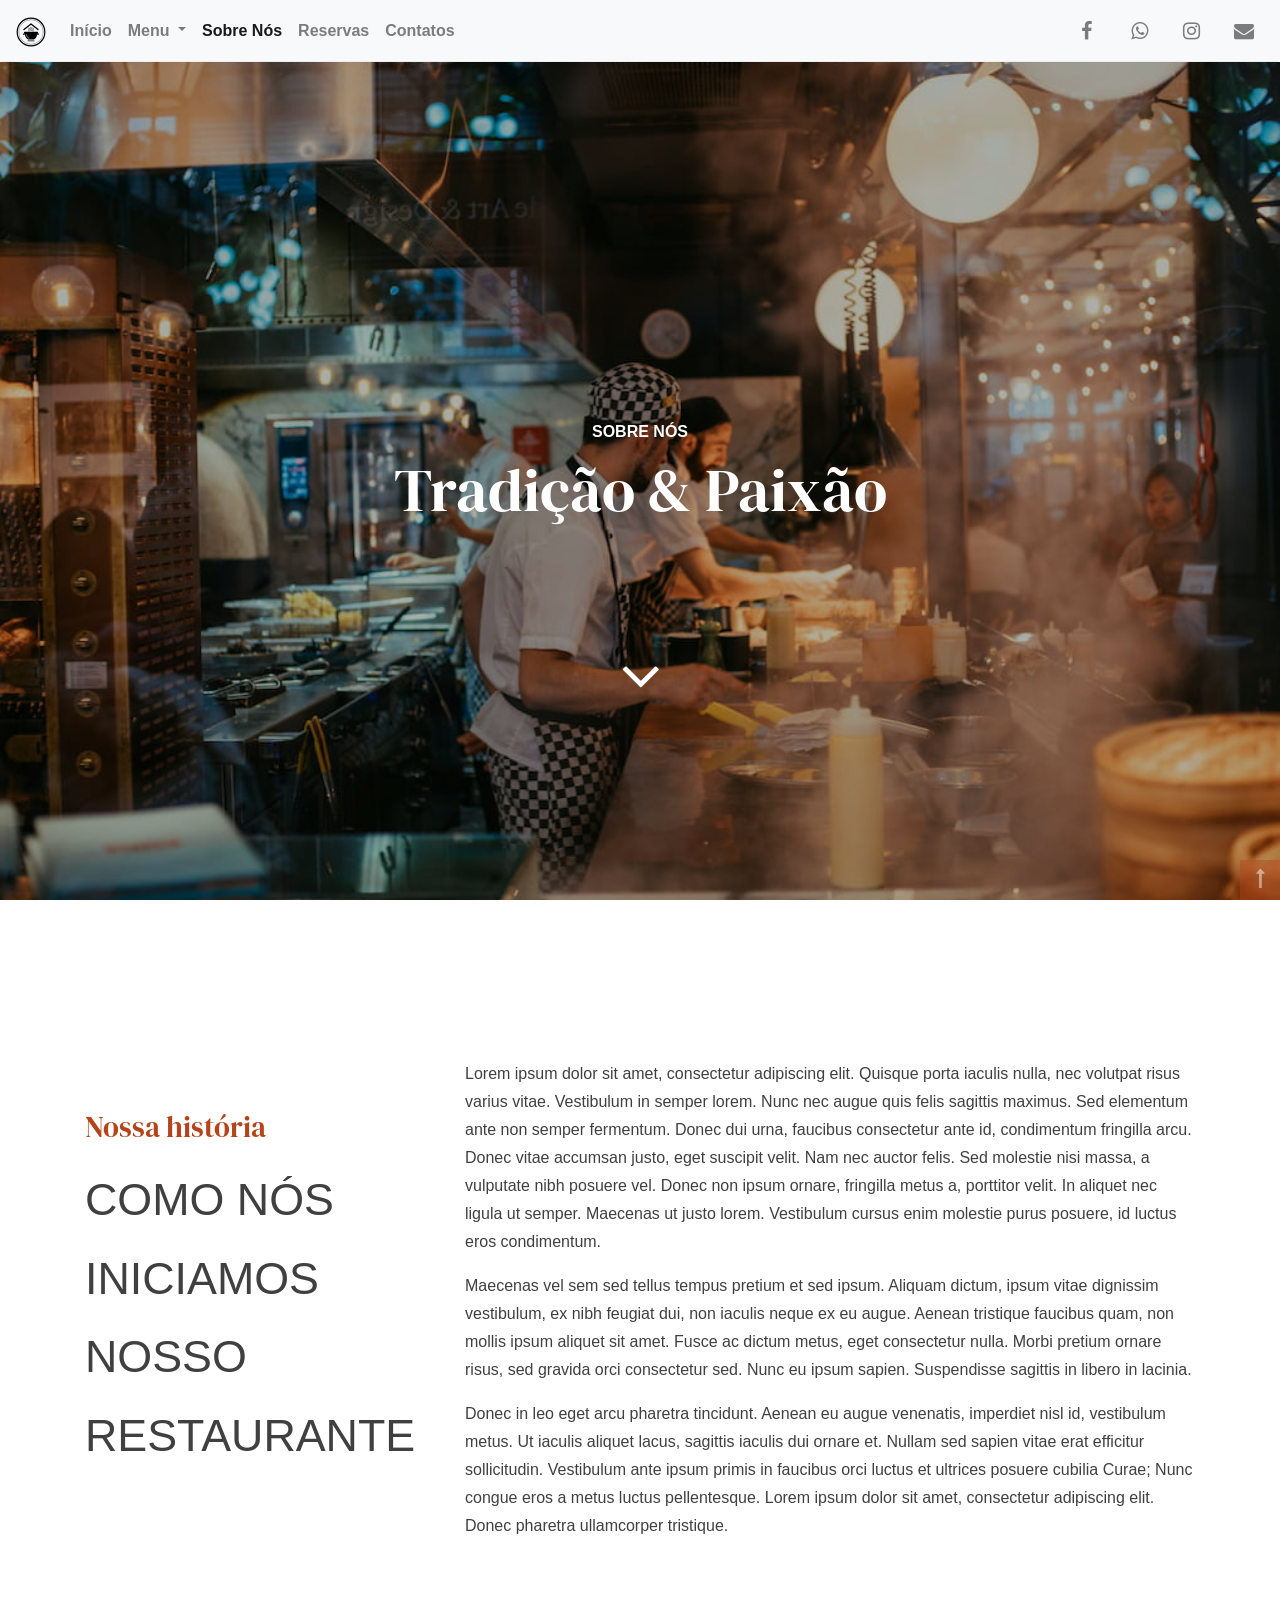
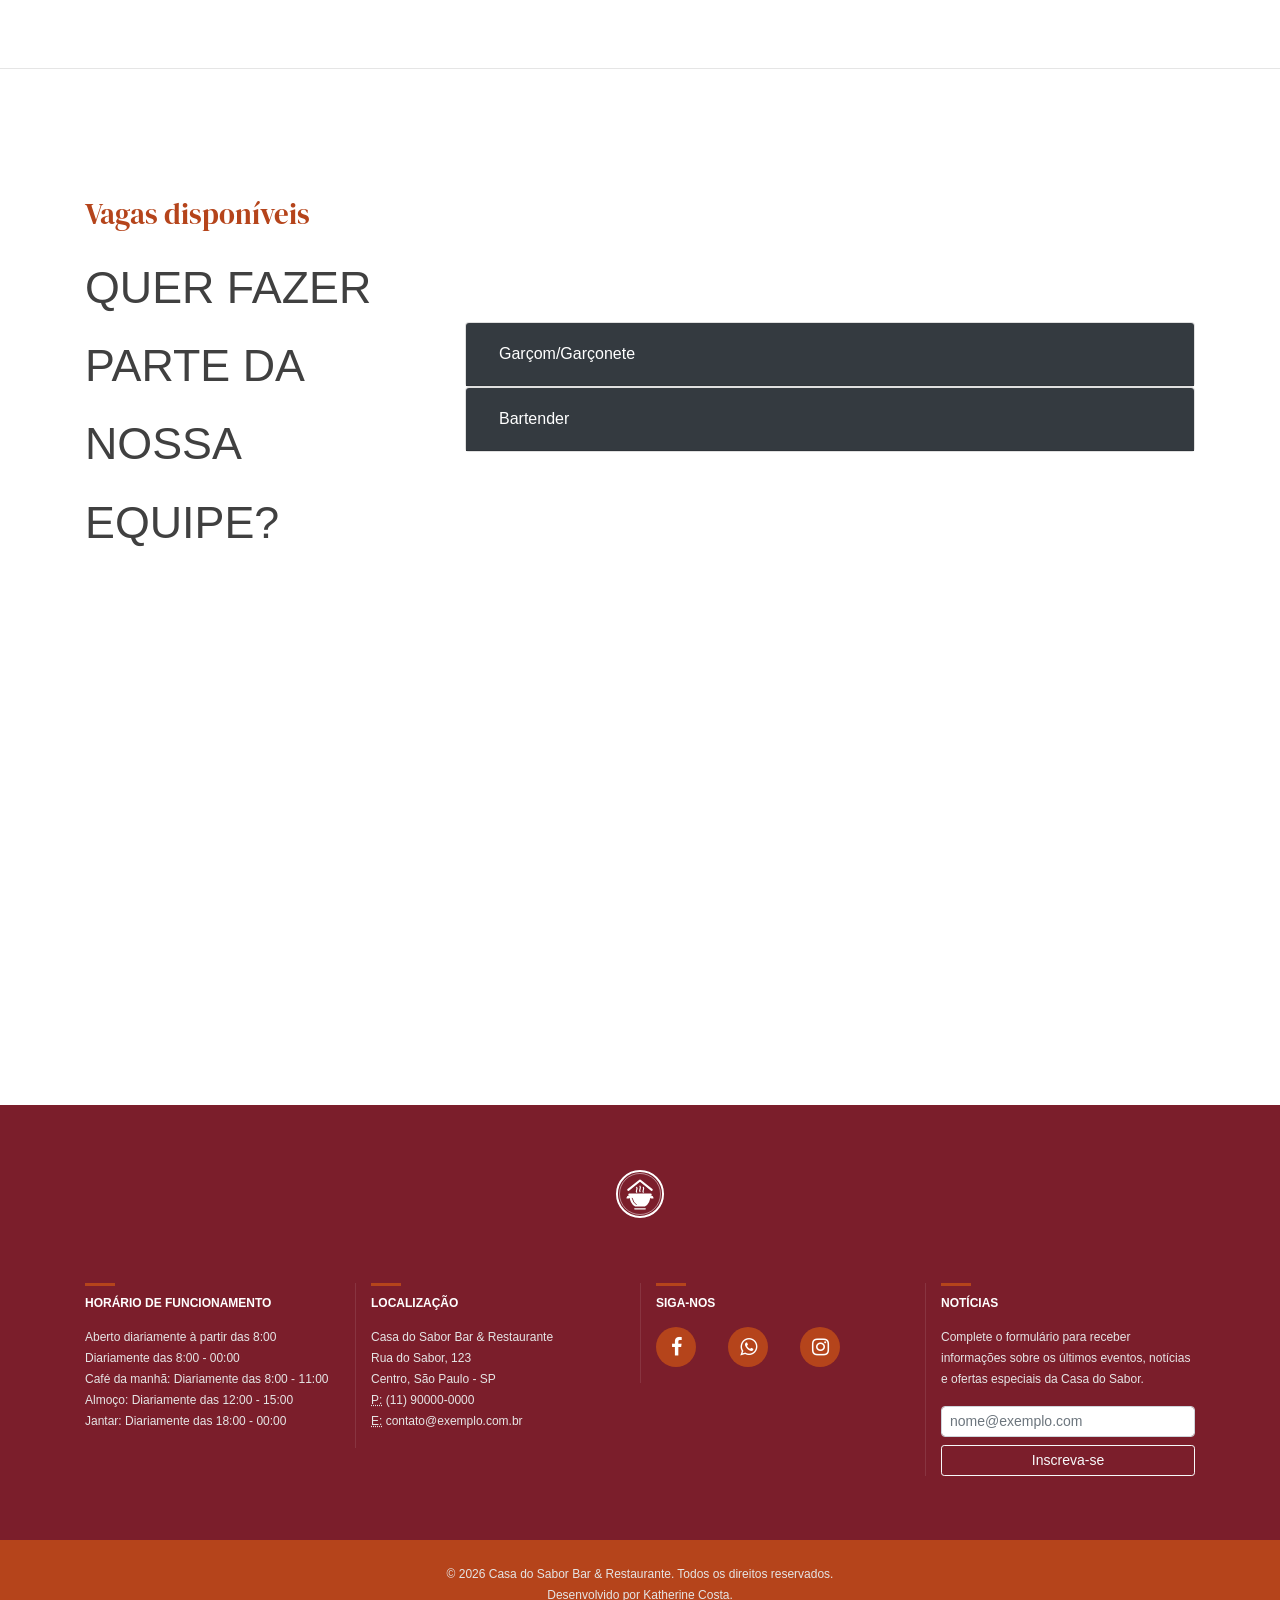
==== commit fca92766: "Update about.html" ====
--- a/pages/about.html
+++ b/pages/about.html
@@ -102,7 +102,7 @@
       <div class="container about-job-openings">
         <div class="row d-flex align-items-center">
           <div class="col-md-4 about-job-openings-title">
-            <h3>Vagas Disponíveis</h3>
+            <h3>Vagas disponíveis</h3>
             <p>QUER FAZER PARTE DA NOSSA EQUIPE?</p>
           </div>
           <div id="job-description" class="col-md-8">
